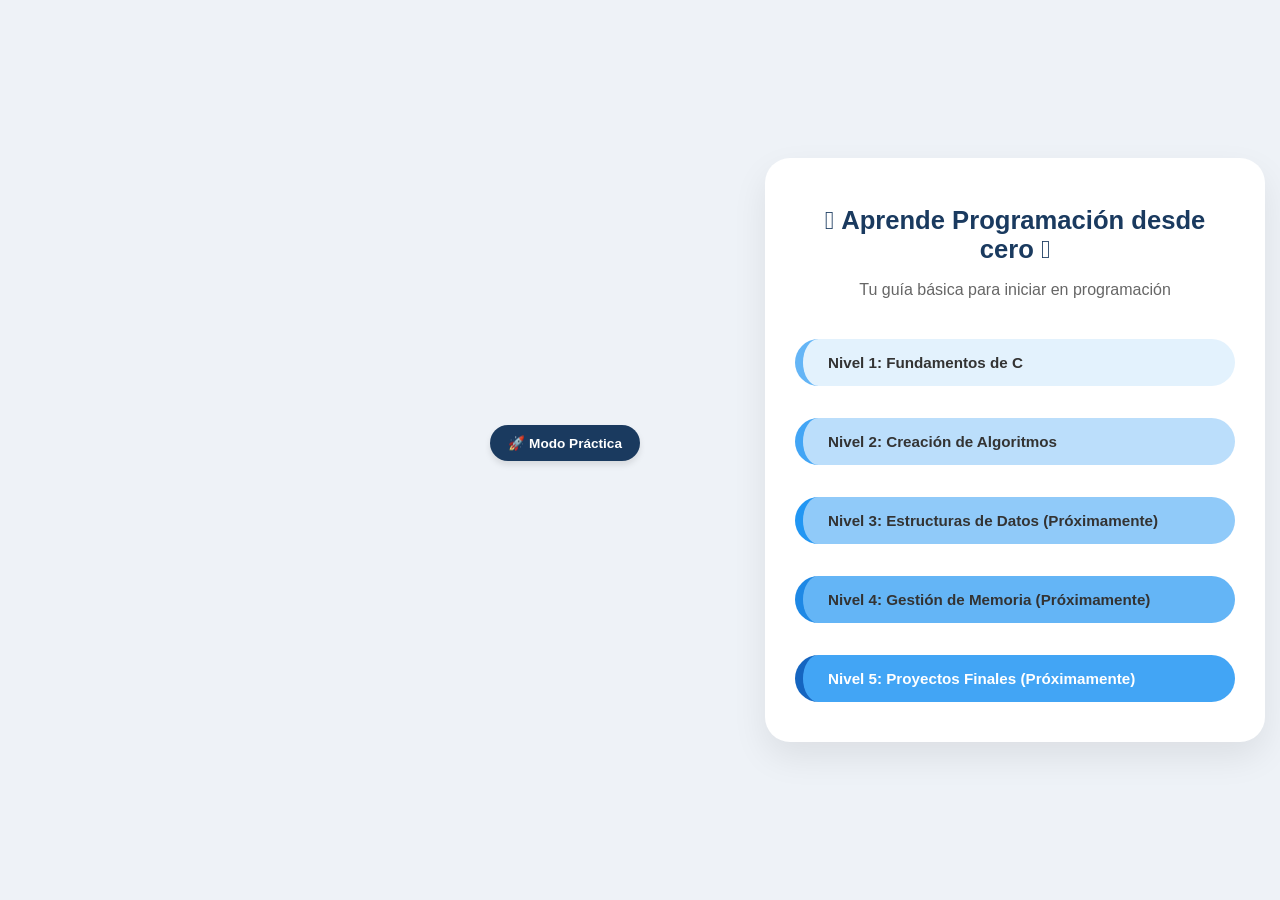
==== index.html @ 8a9ff2e0 "Add files via upload" ====
<!DOCTYPE html>
<html lang="es">
<head>
    <meta charset="UTF-8">
    <meta name="viewport" content="width=device-width, initial-scale=1.0">
    <title>Aprende C - Inicio</title>
    <link rel="stylesheet" href="style.css">
    <style>
        /* Contenedor para alinear el botón a la derecha sin que flote sobre el contenido */
        .nav-wrapper {
            display: flex;
            justify-content: flex-end;
            width: 100%;
            max-width: 500px; /* Ajustado al ancho de tu tarjeta */
            margin: 0 auto 15px auto;
        }

        .btn-practica {
            background-color: #1A3A5F;
            color: white;
            padding: 10px 18px;
            border-radius: 25px;
            text-decoration: none;
            font-size: 0.85em;
            font-weight: bold;
            box-shadow: 0 4px 6px rgba(0,0,0,0.1);
            transition: 0.3s;
            display: inline-flex;
            align-items: center;
            gap: 8px;
        }

        .btn-practica:hover {
            background-color: #254e7a;
            transform: translateY(-2px);
        }

        /* Ajustes para que la tarjeta y el botón se vean bien en móviles */
        @media (max-width: 600px) {
            .nav-wrapper {
                max-width: 90%;
                justify-content: center; /* En móviles se ve mejor centrado */
            }
            h1 { font-size: 1.4em !important; }
        }
    </style>
</head>

<body>

<div class="nav-wrapper">
    <a href="practica/practica.html" class="btn-practica">🚀 Modo Práctica</a>
</div>

<div class="card-container">

    <h1 style="color:#1A3A5F; font-size: 1.6em;">𓍢 Aprende Programación desde cero 𓍢</h1>

    <p style="color:var(--subtitle); margin-bottom:30px;">
        Tu guía básica para iniciar en programación
    </p>

    <div style="display:flex; flex-direction:column; gap: 12px;">
        <a href="nivel1.html" class="btn lvl-btn lvl-1">Nivel 1: Fundamentos de C</a>
        <a href="nivel2.html" class="btn lvl-btn lvl-2">Nivel 2: Creación de Algoritmos</a>
        <button class="btn lvl-btn lvl-3" disabled>Nivel 3: Estructuras de Datos (Próximamente)</button>
        <button class="btn lvl-btn lvl-4" disabled>Nivel 4: Gestión de Memoria (Próximamente)</button>
        <button class="btn lvl-btn lvl-5" disabled>Nivel 5: Proyectos Finales (Próximamente)</button>
    </div>

</div>

</body>
</html>
---- style.css ----
:root {
  /* Cambiado a un tono pastel pálido */
  --bg: #eef2f7; 
  --card: white;
  --text: #333;
  --subtitle: #666;
}

.dark-mode {
  --bg: #1e1e1e;
  --card: #2a2a2a;
  --text: #f5f5f5;
  --subtitle: #cfcfcf;
}

/* Configuración general */
body {
  background-color: var(--bg);
  font-family: 'Segoe UI', Tahoma, Geneva, Verdana, sans-serif;
  display: flex;
  justify-content: center;
  align-items: center;
  min-height: 100vh;
  margin: 0;
  padding: 15px; /* Añadido para que no pegue a los bordes en móvil */
  color: var(--text);
  box-sizing: border-box;
}

.card-container {
  background-color: var(--card);
  width: 100%; /* Cambiado a 100% para mejor ajuste */
  max-width: 500px;
  padding: 30px;
  border-radius: 25px;
  text-align: center;
  box-shadow: 0 15px 35px rgba(0,0,0,0.08);
  box-sizing: border-box; /* Asegura que el padding no sople el ancho */
}

/* Botones */
.btn {
  text-decoration: none;
  padding: 12px 25px;
  border-radius: 50px;
  font-weight: bold;
  border: none;
  cursor: pointer;
  transition: 0.3s;
  display: inline-block;
  font-size: 0.95em;
  box-sizing: border-box;
}

/* ... (Tus estilos de botones btn-prev, btn-next, etc, se mantienen igual) ... */

.btn-prev { background-color: #FFD8A8; color: #874100; }
.btn-next { background-color: #C2F0C2; color: #1E5631; }
.btn-quiz { background-color: #1A3A5F; color: white; }

/* Niveles */
.lvl-btn {
  margin: 10px 0;
  width: 100%;
  color: #333;
  text-align: left;
  padding: 15px 25px;
}

/* Niveles individuales */
.lvl-1 { background-color: #e3f2fd; border-left: 8px solid #64b5f6; }
.lvl-2 { background-color: #bbdefb; border-left: 8px solid #42a5f5; }
.lvl-3 { background-color: #90caf9; border-left: 8px solid #2196f3; }
.lvl-4 { background-color: #64b5f6; border-left: 8px solid #1e88e5; }
.lvl-5 { 
    background-color: #42a5f5; 
    border-left: 8px solid #1565c0; 
    color: white; 
}

/* Quiz y Código se mantienen igual */
.option-btn {
  width: 100%;
  padding: 12px;
  margin: 8px 0;
  border: 2px solid #eee;
  border-radius: 12px;
  background: white;
  cursor: pointer;
  font-size: 1em;
  color: #333;
  outline: none;
  -webkit-tap-highlight-color: transparent;
}

pre {
  background: #2d2d2d;
  color: #f8f8f2;
  padding: 15px;
  border-radius: 10px;
  text-align: left;
  overflow-x: auto;
  font-size: 0.9em;
}
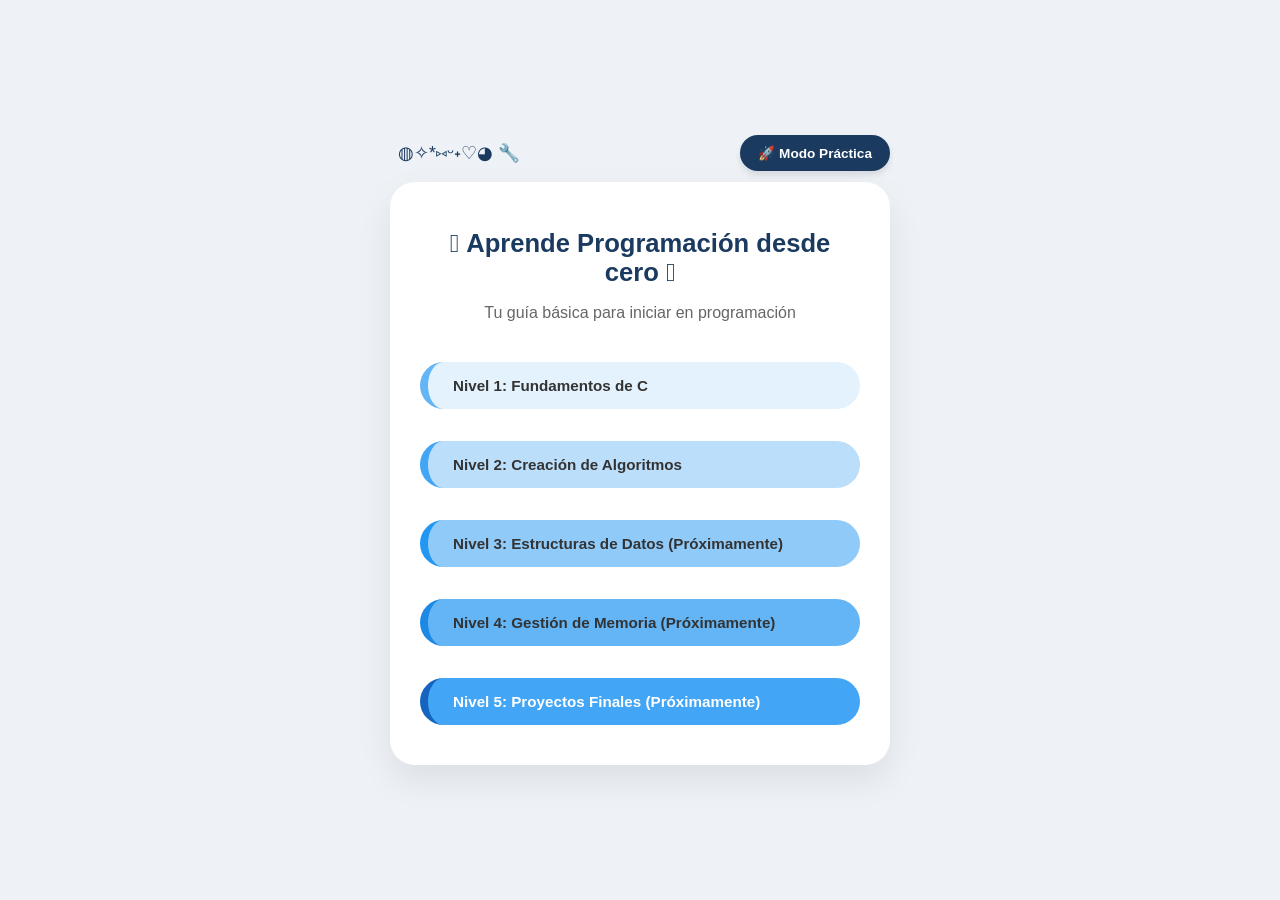
==== commit b668dbb0: "Add files via upload" ====
--- a/index.html
+++ b/index.html
@@ -6,13 +6,14 @@
     <title>Aprende C - Inicio</title>
     <link rel="stylesheet" href="style.css">
     <style>
-        /* Contenedor para alinear el botón a la derecha sin que flote sobre el contenido */
+        /* Contenedor principal para los botones superiores */
         .nav-wrapper {
             display: flex;
-            justify-content: flex-end;
+            justify-content: space-between; /* Uno a cada lado */
+            align-items: center;
             width: 100%;
-            max-width: 500px; /* Ajustado al ancho de tu tarjeta */
-            margin: 0 auto 15px auto;
+            max-width: 500px;
+            margin: 0 auto 10px auto;
         }
 
         .btn-practica {
@@ -30,16 +31,46 @@
             gap: 8px;
         }
 
-        .btn-practica:hover {
-            background-color: #254e7a;
-            transform: translateY(-2px);
+        /* Estilo del botón decorativo de configuración */
+        .config-trigger {
+            cursor: pointer;
+            font-size: 1.1rem;
+            color: #1A3A5F;
+            padding: 8px;
+            transition: 0.3s;
+            user-select: none;
         }
 
-        /* Ajustes para que la tarjeta y el botón se vean bien en móviles */
+        .config-trigger:hover { transform: scale(1.1); }
+
+        /* Barra de ajustes color lavanda solicitado */
+        .config-bar {
+            display: none;
+            background-color: #CCCCFF;
+            width: 90%;
+            max-width: 450px;
+            margin: 0 auto 20px auto;
+            padding: 15px;
+            border-radius: 15px;
+            box-shadow: 0 4px 10px rgba(0,0,0,0.1);
+            text-align: center;
+        }
+
+        .btn-toggle {
+            background: white;
+            border: 2px solid #1A3A5F;
+            color: #1A3A5F;
+            padding: 5px 15px;
+            border-radius: 20px;
+            font-weight: bold;
+            cursor: pointer;
+            margin: 0 5px;
+        }
+
         @media (max-width: 600px) {
             .nav-wrapper {
-                max-width: 90%;
-                justify-content: center; /* En móviles se ve mejor centrado */
+                max-width: 95%;
+                padding: 0 10px;
             }
             h1 { font-size: 1.4em !important; }
         }
@@ -48,27 +79,55 @@
 
 <body>
 
-<div class="nav-wrapper">
-    <a href="practica/practica.html" class="btn-practica">🚀 Modo Práctica</a>
-</div>
-
-<div class="card-container">
-
-    <h1 style="color:#1A3A5F; font-size: 1.6em;">𓍢 Aprende Programación desde cero 𓍢</h1>
-
-    <p style="color:var(--subtitle); margin-bottom:30px;">
-        Tu guía básica para iniciar en programación
-    </p>
-
-    <div style="display:flex; flex-direction:column; gap: 12px;">
-        <a href="nivel1.html" class="btn lvl-btn lvl-1">Nivel 1: Fundamentos de C</a>
-        <a href="nivel2.html" class="btn lvl-btn lvl-2">Nivel 2: Creación de Algoritmos</a>
-        <button class="btn lvl-btn lvl-3" disabled>Nivel 3: Estructuras de Datos (Próximamente)</button>
-        <button class="btn lvl-btn lvl-4" disabled>Nivel 4: Gestión de Memoria (Próximamente)</button>
-        <button class="btn lvl-btn lvl-5" disabled>Nivel 5: Proyectos Finales (Próximamente)</button>
+    <div class="nav-wrapper">
+        <div class="config-trigger" onclick="toggleConfig()">
+            ◍✧*⑅ᵕ˖♡◕ 🔧
+        </div>
+        <a href="practica/practica.html" class="btn-practica">🚀 Modo Práctica</a>
     </div>
 
-</div>
+    <div id="config-bar" class="config-bar">
+        <p style="margin-bottom: 10px; font-weight: bold; color: #1A3A5F; font-size: 0.9em;">Alineación del Texto:</p>
+        <div style="display: flex; gap: 10px; justify-content: center;">
+            <button class="btn-toggle" onclick="setAlign('justify')">≡ Justificado</button>
+            <button class="btn-toggle" onclick="setAlign('center')">-= Centrado</button>
+        </div>
+    </div>
+
+    <div class="card-container">
+        <h1 style="color:#1A3A5F; font-size: 1.6em;">𓍢 Aprende Programación desde cero 𓍢</h1>
+        <p style="color:var(--subtitle); margin-bottom:30px;">
+            Tu guía básica para iniciar en programación
+        </p>
+
+        <div style="display:flex; flex-direction:column; gap: 12px;">
+            <a href="nivel1.html" class="btn lvl-btn lvl-1">Nivel 1: Fundamentos de C</a>
+            <a href="nivel2.html" class="btn lvl-btn lvl-2">Nivel 2: Creación de Algoritmos</a>
+            <button class="btn lvl-btn lvl-3" disabled>Nivel 3: Estructuras de Datos (Próximamente)</button>
+            <button class="btn lvl-btn lvl-4" disabled>Nivel 4: Gestión de Memoria (Próximamente)</button>
+            <button class="btn lvl-btn lvl-5" disabled>Nivel 5: Proyectos Finales (Próximamente)</button>
+        </div>
+    </div>
+
+    <script>
+        // Función para mostrar/ocultar la barra lavanda
+        function toggleConfig() {
+            const bar = document.getElementById('config-bar');
+            bar.style.display = (bar.style.display === 'block') ? 'none' : 'block';
+        }
+
+        // Función para guardar la preferencia y cerrar el menú
+        function setAlign(type) {
+            localStorage.setItem('userTextAlign', type);
+            console.log("Alineación guardada: " + type); 
+            
+            // Cerramos la barra automáticamente tras elegir
+            toggleConfig(); 
+            
+            // Opcional: un pequeño aviso visual para confirmar al usuario
+            alert("Preferencia guardada: " + (type === 'justify' ? 'Justificado' : 'Centrado'));
+        }
+    </script>
 
 </body>
 </html>
--- a/style.css
+++ b/style.css
@@ -1,9 +1,10 @@
 :root {
   /* Cambiado a un tono pastel pálido */
-  --bg: #eef2f7; 
+  --bg: #eef2f7;
   --card: white;
   --text: #333;
   --subtitle: #666;
+  --dark-blue: #1A3A5F; /* Variable para el azul oscuro que usas */
 }
 
 .dark-mode {
@@ -18,27 +19,28 @@
   background-color: var(--bg);
   font-family: 'Segoe UI', Tahoma, Geneva, Verdana, sans-serif;
   display: flex;
+  flex-direction: column; /* Cambiado a column para que el menú aparezca arriba */
   justify-content: center;
   align-items: center;
   min-height: 100vh;
   margin: 0;
-  padding: 15px; /* Añadido para que no pegue a los bordes en móvil */
+  padding: 15px;
   color: var(--text);
   box-sizing: border-box;
 }
 
 .card-container {
   background-color: var(--card);
-  width: 100%; /* Cambiado a 100% para mejor ajuste */
+  width: 100%;
   max-width: 500px;
   padding: 30px;
   border-radius: 25px;
   text-align: center;
   box-shadow: 0 15px 35px rgba(0,0,0,0.08);
-  box-sizing: border-box; /* Asegura que el padding no sople el ancho */
+  box-sizing: border-box;
 }
 
-/* Botones */
+/* Botones base */
 .btn {
   text-decoration: none;
   padding: 12px 25px;
@@ -52,11 +54,9 @@
   box-sizing: border-box;
 }
 
-/* ... (Tus estilos de botones btn-prev, btn-next, etc, se mantienen igual) ... */
-
 .btn-prev { background-color: #FFD8A8; color: #874100; }
 .btn-next { background-color: #C2F0C2; color: #1E5631; }
-.btn-quiz { background-color: #1A3A5F; color: white; }
+.btn-quiz { background-color: var(--dark-blue); color: white; }
 
 /* Niveles */
 .lvl-btn {
@@ -67,18 +67,17 @@
   padding: 15px 25px;
 }
 
-/* Niveles individuales */
 .lvl-1 { background-color: #e3f2fd; border-left: 8px solid #64b5f6; }
 .lvl-2 { background-color: #bbdefb; border-left: 8px solid #42a5f5; }
 .lvl-3 { background-color: #90caf9; border-left: 8px solid #2196f3; }
 .lvl-4 { background-color: #64b5f6; border-left: 8px solid #1e88e5; }
-.lvl-5 { 
-    background-color: #42a5f5; 
-    border-left: 8px solid #1565c0; 
-    color: white; 
+.lvl-5 {
+    background-color: #42a5f5;
+    border-left: 8px solid #1565c0;
+    color: white;
 }
 
-/* Quiz y Código se mantienen igual */
+/* Quiz y Código */
 .option-btn {
   width: 100%;
   padding: 12px;
@@ -101,4 +100,60 @@
   text-align: left;
   overflow-x: auto;
   font-size: 0.9em;
+  box-sizing: border-box; /* Importante para que no desborde */
 }
+
+/* =========================================
+   NUEVOS ESTILOS: CONFIGURACIÓN AESTHETIC
+   ========================================= */
+
+/* Estilo del botón decorativo aesthetic */
+.config-trigger {
+    cursor: pointer;
+    font-size: 1.2rem;
+    color: var(--dark-blue);
+    padding: 10px;
+    text-align: center;
+    transition: 0.3s;
+    user-select: none;
+}
+
+.config-trigger:hover {
+    transform: scale(1.15);
+}
+
+/* Barra color lavanda solicitado (#CCCCFF) */
+.config-bar {
+    display: none; /* Se activa vía JS en index.html */
+    background-color: #CCCCFF;
+    width: 90%;
+    max-width: 400px;
+    margin: 0 auto 15px auto;
+    padding: 15px;
+    border-radius: 20px;
+    box-shadow: 0 4px 15px rgba(0,0,0,0.1);
+    text-align: center;
+}
+
+/* Botones dentro de la barra de ajustes */
+.btn-toggle {
+    background: white;
+    border: 2px solid var(--dark-blue);
+    color: var(--dark-blue);
+    padding: 6px 15px;
+    border-radius: 20px;
+    font-weight: bold;
+    cursor: pointer;
+    margin: 5px;
+    transition: 0.2s;
+}
+
+.btn-toggle:hover {
+    background: #f0f0ff;
+}
+
+.btn-toggle:active {
+    background: var(--dark-blue);
+    color: white;
+}
+
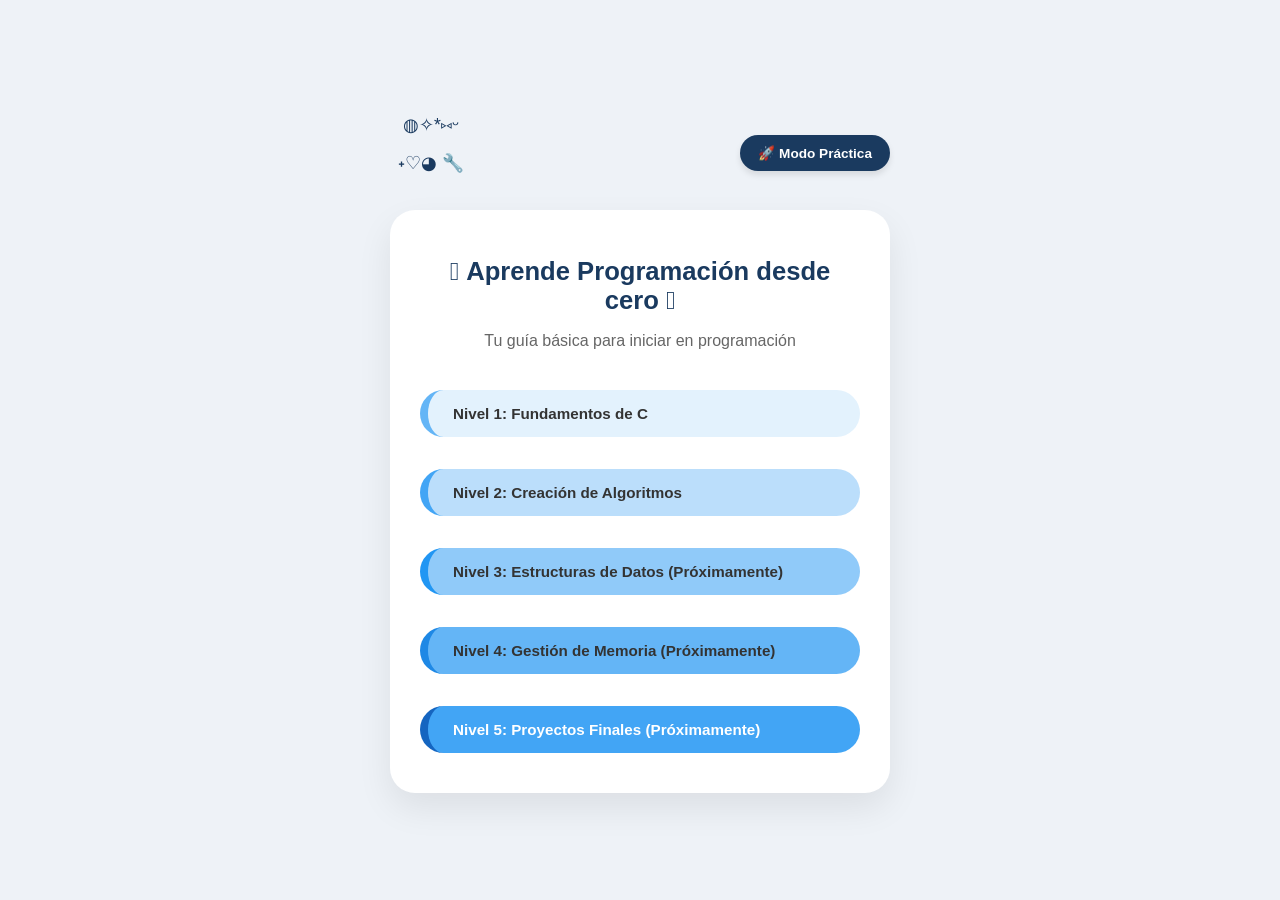
==== commit e48d7c18: "Add files via upload" ====
--- a/index.html
+++ b/index.html
@@ -81,7 +81,7 @@
 
     <div class="nav-wrapper">
         <div class="config-trigger" onclick="toggleConfig()">
-            ◍✧*⑅ᵕ˖♡◕ 🔧
+            ◍✧*⑅ᵕ<p>˖♡◕ 🔧
         </div>
         <a href="practica/practica.html" class="btn-practica">🚀 Modo Práctica</a>
     </div>
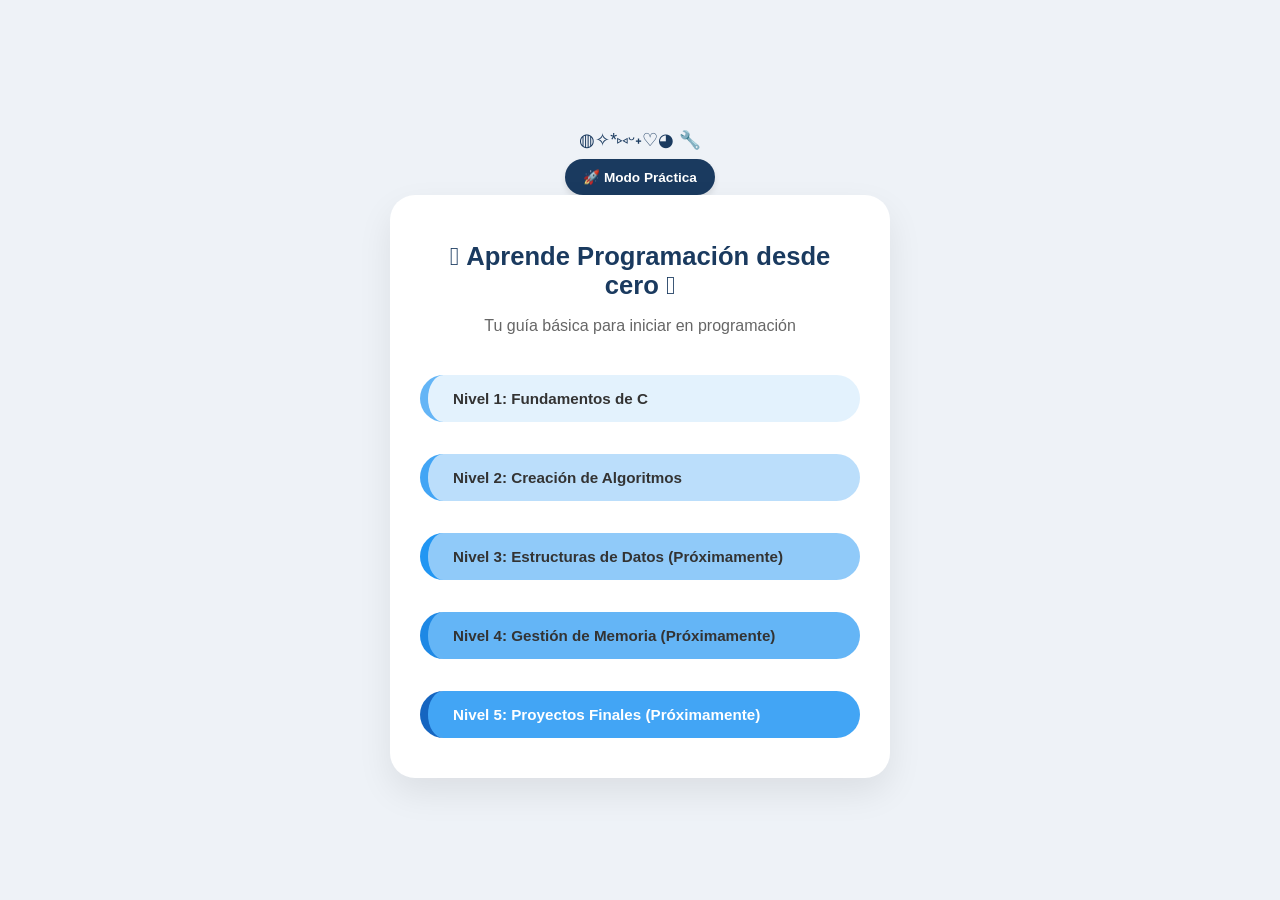
==== commit 3eeb859f: "Add files via upload" ====
--- a/index.html
+++ b/index.html
@@ -72,17 +72,31 @@
                 max-width: 95%;
                 padding: 0 10px;
             }
-            h1 { font-size: 1.4em !important; }
+            h1 { font-size: 1.6em; /* Mantenemos el tamaño que tenías */
+    
+    /* EFECTO DEGRADADO EN EL TEXTO */
+    background: linear-gradient(135deg, #1A3A5F, #4facfe, #00f2fe);
+    -webkit-background-clip: text; /* Clip del fondo al texto (para Chrome/Safari) */
+    -webkit-text-fill-color: transparent; /* Hace el texto transparente para ver el fondo */
+    color: #1A3A5F; /* Color de respaldo para navegadores viejos */
+
+    /* SOMBRA SUAVE PARA PROFUNDIDAD */
+    text-shadow: 2px 2px 4px rgba(0,0,0,0.1); 
+    
+    margin-top: 20px;
+    margin-bottom: 5px;
+    font-weight: 800; /* Un poco más grueso */
+}
+
         }
     </style>
 </head>
 
 <body>
 
-    <div class="nav-wrapper">
-        <div class="config-trigger" onclick="toggleConfig()">
-            ◍✧*⑅ᵕ<p>˖♡◕ 🔧
-        </div>
+    <div class="config-trigger" onclick="toggleConfig()">
+    ◍✧*⑅ᵕ˖♡◕ 🔧
+</div>
         <a href="practica/practica.html" class="btn-practica">🚀 Modo Práctica</a>
     </div>
 
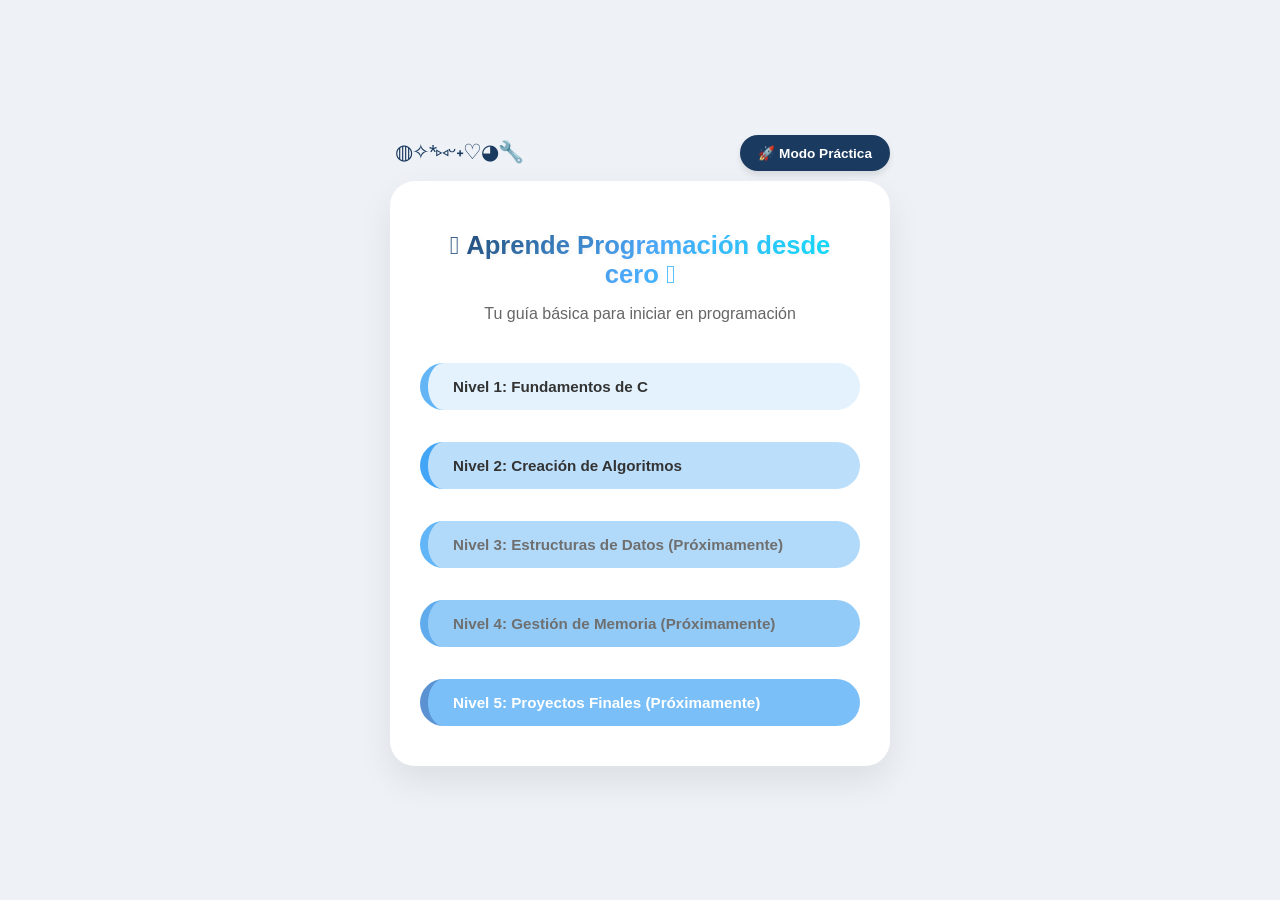
==== commit 12fa4ea0: "Add files via upload" ====
--- a/index.html
+++ b/index.html
@@ -9,7 +9,7 @@
         /* Contenedor principal para los botones superiores */
         .nav-wrapper {
             display: flex;
-            justify-content: space-between; /* Uno a cada lado */
+            justify-content: space-between;
             align-items: center;
             width: 100%;
             max-width: 500px;
@@ -31,19 +31,22 @@
             gap: 8px;
         }
 
-        /* Estilo del botón decorativo de configuración */
+        /* AJUSTE DEL ICONO PARA QUE NO SE VEA LINEAL */
         .config-trigger {
             cursor: pointer;
-            font-size: 1.1rem;
+            font-size: 1.3rem;
             color: #1A3A5F;
-            padding: 8px;
+            padding: 5px;
             transition: 0.3s;
             user-select: none;
+            display: inline-block; /* Fundamental para que los símbolos no salten */
+            line-height: 1; /* Elimina interlineado extra */
+            letter-spacing: -1px; /* Junta un poco más los símbolos */
         }
 
-        .config-trigger:hover { transform: scale(1.1); }
+        .config-trigger:hover { transform: scale(1.15); }
 
-        /* Barra de ajustes color lavanda solicitado */
+        /* Barra de ajustes color lavanda */
         .config-bar {
             display: none;
             background-color: #CCCCFF;
@@ -53,6 +56,20 @@
             padding: 15px;
             border-radius: 15px;
             box-shadow: 0 4px 10px rgba(0,0,0,0.1);
+            text-align: center;
+        }
+
+        /* ESTILO DEL TÍTULO AESTHETIC CON DEGRADADO */
+        h1 {
+            font-size: 1.6em;
+            background: linear-gradient(135deg, #1A3A5F, #4facfe, #00f2fe);
+            -webkit-background-clip: text;
+            -webkit-text-fill-color: transparent;
+            color: #1A3A5F;
+            text-shadow: 2px 2px 4px rgba(0,0,0,0.05);
+            margin-top: 20px;
+            margin-bottom: 5px;
+            font-weight: 800;
             text-align: center;
         }
 
@@ -72,31 +89,14 @@
                 max-width: 95%;
                 padding: 0 10px;
             }
-            h1 { font-size: 1.6em; /* Mantenemos el tamaño que tenías */
-    
-    /* EFECTO DEGRADADO EN EL TEXTO */
-    background: linear-gradient(135deg, #1A3A5F, #4facfe, #00f2fe);
-    -webkit-background-clip: text; /* Clip del fondo al texto (para Chrome/Safari) */
-    -webkit-text-fill-color: transparent; /* Hace el texto transparente para ver el fondo */
-    color: #1A3A5F; /* Color de respaldo para navegadores viejos */
-
-    /* SOMBRA SUAVE PARA PROFUNDIDAD */
-    text-shadow: 2px 2px 4px rgba(0,0,0,0.1); 
-    
-    margin-top: 20px;
-    margin-bottom: 5px;
-    font-weight: 800; /* Un poco más grueso */
-}
-
         }
     </style>
 </head>
 
 <body>
 
-    <div class="config-trigger" onclick="toggleConfig()">
-    ◍✧*⑅ᵕ˖♡◕ 🔧
-</div>
+    <div class="nav-wrapper">
+        <div class="config-trigger" onclick="toggleConfig()">◍✧*⑅ᵕ˖♡◕🔧</div>
         <a href="practica/practica.html" class="btn-practica">🚀 Modo Práctica</a>
     </div>
 
@@ -109,39 +109,34 @@
     </div>
 
     <div class="card-container">
-        <h1 style="color:#1A3A5F; font-size: 1.6em;">𓍢 Aprende Programación desde cero 𓍢</h1>
-        <p style="color:var(--subtitle); margin-bottom:30px;">
+        <h1>𓍢 Aprende Programación desde cero 𓍢</h1>
+        <p style="color:var(--subtitle, #666); margin-bottom:30px; text-align: center;">
             Tu guía básica para iniciar en programación
         </p>
 
         <div style="display:flex; flex-direction:column; gap: 12px;">
             <a href="nivel1.html" class="btn lvl-btn lvl-1">Nivel 1: Fundamentos de C</a>
             <a href="nivel2.html" class="btn lvl-btn lvl-2">Nivel 2: Creación de Algoritmos</a>
-            <button class="btn lvl-btn lvl-3" disabled>Nivel 3: Estructuras de Datos (Próximamente)</button>
-            <button class="btn lvl-btn lvl-4" disabled>Nivel 4: Gestión de Memoria (Próximamente)</button>
-            <button class="btn lvl-btn lvl-5" disabled>Nivel 5: Proyectos Finales (Próximamente)</button>
+            <button class="btn lvl-btn lvl-3" disabled style="opacity: 0.7;">Nivel 3: Estructuras de Datos (Próximamente)</button>
+            <button class="btn lvl-btn lvl-4" disabled style="opacity: 0.7;">Nivel 4: Gestión de Memoria (Próximamente)</button>
+            <button class="btn lvl-btn lvl-5" disabled style="opacity: 0.7;">Nivel 5: Proyectos Finales (Próximamente)</button>
         </div>
     </div>
 
     <script>
-        // Función para mostrar/ocultar la barra lavanda
         function toggleConfig() {
             const bar = document.getElementById('config-bar');
             bar.style.display = (bar.style.display === 'block') ? 'none' : 'block';
         }
 
-        // Función para guardar la preferencia y cerrar el menú
         function setAlign(type) {
             localStorage.setItem('userTextAlign', type);
-            console.log("Alineación guardada: " + type); 
-            
-            // Cerramos la barra automáticamente tras elegir
-            toggleConfig(); 
-            
-            // Opcional: un pequeño aviso visual para confirmar al usuario
-            alert("Preferencia guardada: " + (type === 'justify' ? 'Justificado' : 'Centrado'));
+            toggleConfig();
+            // Aviso discreto en consola para no interrumpir con alertas
+            console.log("Preferencia guardada: " + type);
         }
     </script>
 
 </body>
-</html>+</html>
+
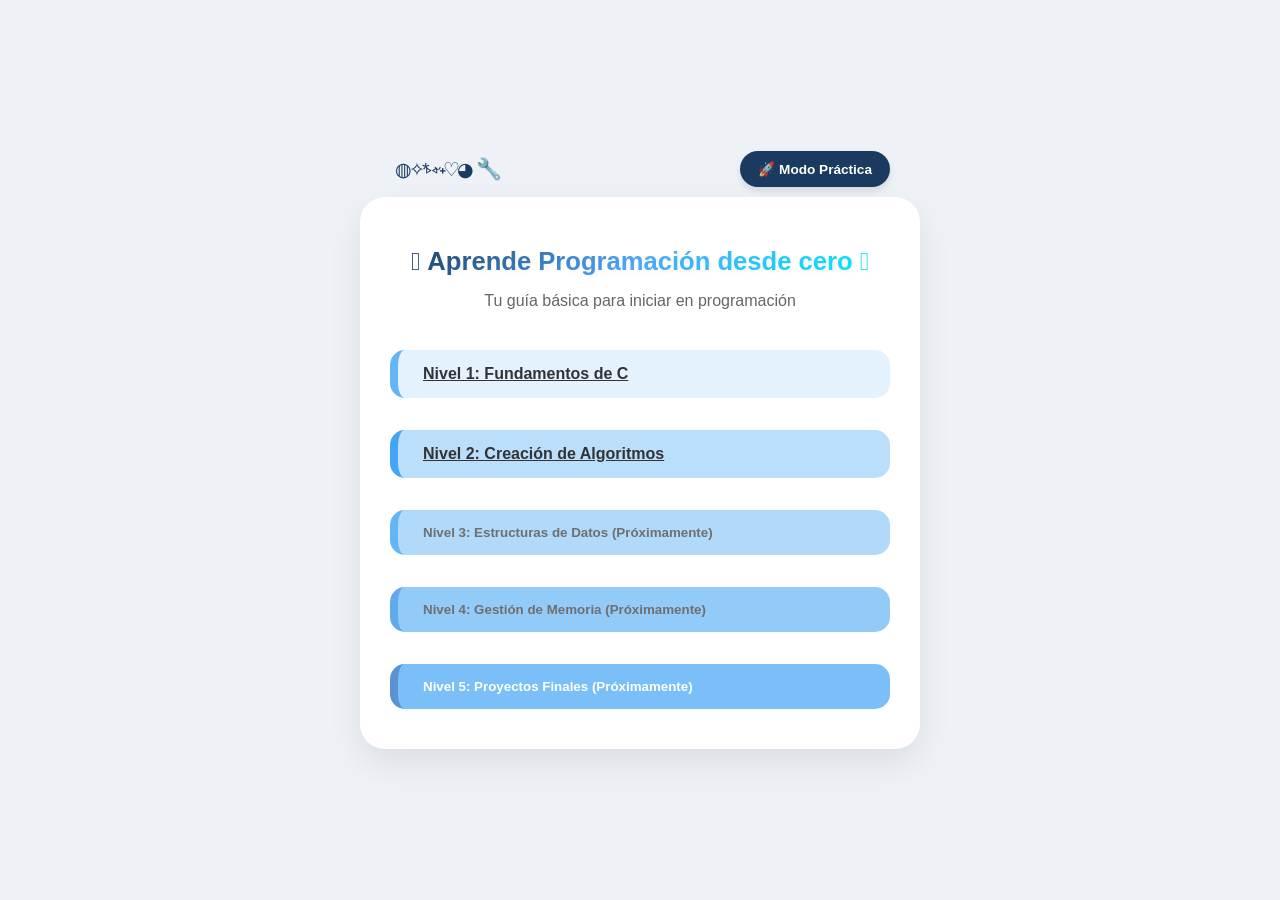
==== commit 5598433e: "Add files via upload" ====
--- a/index.html
+++ b/index.html
@@ -96,10 +96,11 @@
 <body>
 
     <div class="nav-wrapper">
-        <div class="config-trigger" onclick="toggleConfig()">◍✧*⑅ᵕ˖♡◕🔧</div>
-        <a href="practica/practica.html" class="btn-practica">🚀 Modo Práctica</a>
+    <div class="config-trigger" onclick="toggleConfig()">
+        <span class="aesthetic-symbols">◍✧*⑅ᵕ˖♡◕</span> 🔧
     </div>
-
+    <a href="practica/practica.html" class="btn-practica">🚀 Modo Práctica</a>
+</div>
     <div id="config-bar" class="config-bar">
         <p style="margin-bottom: 10px; font-weight: bold; color: #1A3A5F; font-size: 0.9em;">Alineación del Texto:</p>
         <div style="display: flex; gap: 10px; justify-content: center;">
--- a/style.css
+++ b/style.css
@@ -1,10 +1,12 @@
 :root {
-  /* Cambiado a un tono pastel pálido */
   --bg: #eef2f7;
   --card: white;
   --text: #333;
   --subtitle: #666;
-  --dark-blue: #1A3A5F; /* Variable para el azul oscuro que usas */
+  --dark-blue: #1A3A5F;
+  --lavanda: #CCCCFF;
+  --celeste-brillante: #4facfe;
+  --sombra: rgba(0, 0, 0, 0.08);
 }
 
 .dark-mode {
@@ -14,12 +16,23 @@
   --subtitle: #cfcfcf;
 }
 
-/* Configuración general */
+/* Animaciones de Fluidez */
+@keyframes fadeInUp {
+  from { opacity: 0; transform: translateY(20px); }
+  to { opacity: 1; transform: translateY(0); }
+}
+
+@keyframes pulse {
+    0% { box-shadow: 0 4px 6px rgba(26, 58, 95, 0.1); transform: scale(1); }
+    50% { box-shadow: 0 0 15px rgba(79, 172, 254, 0.5); transform: scale(1.03); }
+    100% { box-shadow: 0 4px 6px rgba(26, 58, 95, 0.1); transform: scale(1); }
+}
+
 body {
   background-color: var(--bg);
   font-family: 'Segoe UI', Tahoma, Geneva, Verdana, sans-serif;
   display: flex;
-  flex-direction: column; /* Cambiado a column para que el menú aparezca arriba */
+  flex-direction: column;
   justify-content: center;
   align-items: center;
   min-height: 100vh;
@@ -27,8 +40,12 @@
   padding: 15px;
   color: var(--text);
   box-sizing: border-box;
+  transition: background-color 0.4s ease;
 }
 
+/* =========================================
+   CONTENEDORES Y NAVEGACIÓN
+   ========================================= */
 .card-container {
   background-color: var(--card);
   width: 100%;
@@ -36,96 +53,22 @@
   padding: 30px;
   border-radius: 25px;
   text-align: center;
-  box-shadow: 0 15px 35px rgba(0,0,0,0.08);
-  box-sizing: border-box;
+  box-shadow: 0 15px 35px var(--sombra);
+  animation: fadeInUp 0.8s ease-out;
 }
 
-/* Botones base */
-.btn {
-  text-decoration: none;
-  padding: 12px 25px;
-  border-radius: 50px;
-  font-weight: bold;
-  border: none;
-  cursor: pointer;
-  transition: 0.3s;
-  display: inline-block;
-  font-size: 0.95em;
-  box-sizing: border-box;
+.nav-wrapper {
+    display: flex;
+    justify-content: space-between;
+    align-items: center;
+    width: 100%;
+    max-width: 500px;
+    margin-bottom: 15px;
 }
 
-.btn-prev { background-color: #FFD8A8; color: #874100; }
-.btn-next { background-color: #C2F0C2; color: #1E5631; }
-.btn-quiz { background-color: var(--dark-blue); color: white; }
-
-/* Niveles */
-.lvl-btn {
-  margin: 10px 0;
-  width: 100%;
-  color: #333;
-  text-align: left;
-  padding: 15px 25px;
-}
-
-.lvl-1 { background-color: #e3f2fd; border-left: 8px solid #64b5f6; }
-.lvl-2 { background-color: #bbdefb; border-left: 8px solid #42a5f5; }
-.lvl-3 { background-color: #90caf9; border-left: 8px solid #2196f3; }
-.lvl-4 { background-color: #64b5f6; border-left: 8px solid #1e88e5; }
-.lvl-5 {
-    background-color: #42a5f5;
-    border-left: 8px solid #1565c0;
-    color: white;
-}
-
-/* Quiz y Código */
-.option-btn {
-  width: 100%;
-  padding: 12px;
-  margin: 8px 0;
-  border: 2px solid #eee;
-  border-radius: 12px;
-  background: white;
-  cursor: pointer;
-  font-size: 1em;
-  color: #333;
-  outline: none;
-  -webkit-tap-highlight-color: transparent;
-}
-
-pre {
-  background: #2d2d2d;
-  color: #f8f8f2;
-  padding: 15px;
-  border-radius: 10px;
-  text-align: left;
-  overflow-x: auto;
-  font-size: 0.9em;
-  box-sizing: border-box; /* Importante para que no desborde */
-}
-
-/* =========================================
-   NUEVOS ESTILOS: CONFIGURACIÓN AESTHETIC
-   ========================================= */
-
-/* Estilo del botón decorativo aesthetic */
-.config-trigger {
-    cursor: pointer;
-    font-size: 1.2rem;
-    color: var(--dark-blue);
-    padding: 10px;
-    text-align: center;
-    transition: 0.3s;
-    user-select: none;
-}
-
-.config-trigger:hover {
-    transform: scale(1.15);
-}
-
-/* Barra color lavanda solicitado (#CCCCFF) */
 .config-bar {
-    display: none; /* Se activa vía JS en index.html */
-    background-color: #CCCCFF;
+    display: none;
+    background-color: var(--lavanda);
     width: 90%;
     max-width: 400px;
     margin: 0 auto 15px auto;
@@ -133,9 +76,81 @@
     border-radius: 20px;
     box-shadow: 0 4px 15px rgba(0,0,0,0.1);
     text-align: center;
+    animation: fadeInUp 0.4s ease-out;
 }
 
-/* Botones dentro de la barra de ajustes */
+/* =========================================
+   LOGO Y MODO PRÁCTICA (MOVIMIENTO)
+   ========================================= */
+.config-trigger {
+    cursor: pointer;
+    color: var(--dark-blue);
+    padding: 10px;
+    display: flex;
+    align-items: center;
+    gap: 5px;
+    transition: transform 0.3s cubic-bezier(0.175, 0.885, 0.32, 1.275);
+    user-select: none;
+}
+
+.aesthetic-symbols {
+    font-size: 1.2rem;
+    letter-spacing: -3px; /* Junta los símbolos para el rediseño */
+    white-space: nowrap;
+}
+
+.config-trigger:hover {
+    transform: scale(1.15);
+    filter: drop-shadow(0 0 5px var(--celeste-brillante));
+}
+
+.btn-practica {
+    background-color: var(--dark-blue);
+    color: white;
+    text-decoration: none;
+    padding: 10px 20px;
+    border-radius: 50px;
+    font-weight: bold;
+    font-size: 0.9em;
+    animation: pulse 2.5s infinite ease-in-out; /* Movimiento constante */
+    transition: all 0.3s ease;
+}
+
+.btn-practica:hover {
+    animation-play-state: paused; /* Se detiene al tocarlo */
+    transform: translateY(-2px);
+    background: #2a5298;
+}
+
+/* =========================================
+   NIVELES Y BOTONES
+   ========================================= */
+.lvl-btn {
+  margin: 10px 0;
+  width: 100%;
+  color: #333;
+  text-align: left;
+  padding: 15px 25px;
+  border-radius: 15px;
+  border: none;
+  cursor: pointer;
+  font-weight: bold;
+  transition: all 0.3s ease;
+  box-sizing: border-box;
+}
+
+.lvl-btn:hover:not([disabled]) {
+    transform: translateY(-3px);
+    box-shadow: 0 5px 15px rgba(0,0,0,0.1);
+}
+
+.lvl-1 { background-color: #e3f2fd; border-left: 8px solid #64b5f6; }
+.lvl-2 { background-color: #bbdefb; border-left: 8px solid #42a5f5; }
+.lvl-3 { background-color: #90caf9; border-left: 8px solid #2196f3; opacity: 0.7; }
+.lvl-4 { background-color: #64b5f6; border-left: 8px solid #1e88e5; opacity: 0.7; }
+.lvl-5 { background-color: #42a5f5; border-left: 8px solid #1565c0; color: white; opacity: 0.7; }
+
+/* Botones de Ajustes */
 .btn-toggle {
     background: white;
     border: 2px solid var(--dark-blue);
@@ -148,12 +163,18 @@
     transition: 0.2s;
 }
 
-.btn-toggle:hover {
-    background: #f0f0ff;
-}
-
 .btn-toggle:active {
     background: var(--dark-blue);
     color: white;
 }
 
+pre {
+  background: #2d2d2d;
+  color: #f8f8f2;
+  padding: 15px;
+  border-radius: 10px;
+  text-align: left;
+  overflow-x: auto;
+  font-size: 0.85em;
+  box-shadow: inset 0 0 10px rgba(0,0,0,0.5);
+}
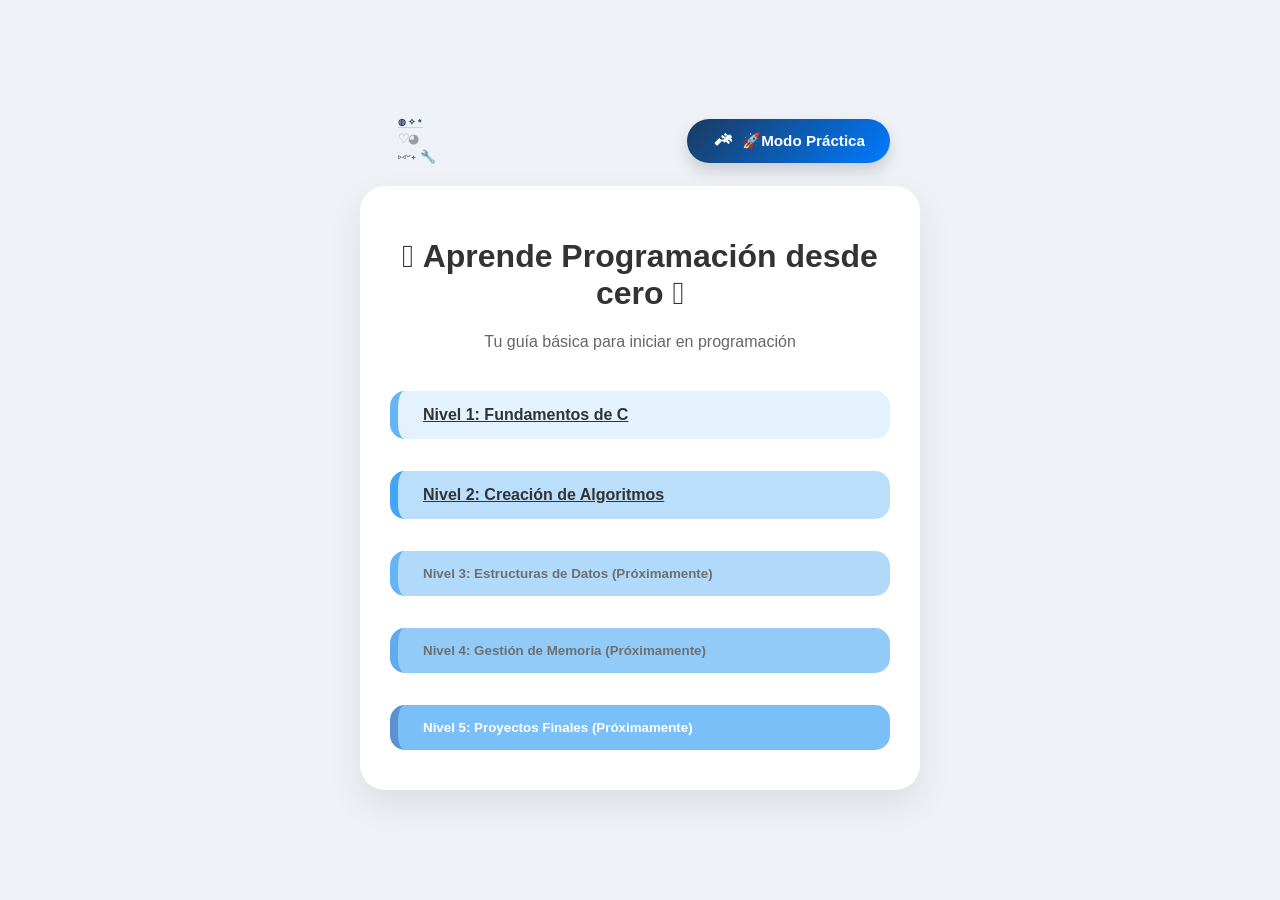
==== commit 846a9465: "Add files via upload" ====
--- a/index.html
+++ b/index.html
@@ -5,102 +5,24 @@
     <meta name="viewport" content="width=device-width, initial-scale=1.0">
     <title>Aprende C - Inicio</title>
     <link rel="stylesheet" href="style.css">
-    <style>
-        /* Contenedor principal para los botones superiores */
-        .nav-wrapper {
-            display: flex;
-            justify-content: space-between;
-            align-items: center;
-            width: 100%;
-            max-width: 500px;
-            margin: 0 auto 10px auto;
-        }
-
-        .btn-practica {
-            background-color: #1A3A5F;
-            color: white;
-            padding: 10px 18px;
-            border-radius: 25px;
-            text-decoration: none;
-            font-size: 0.85em;
-            font-weight: bold;
-            box-shadow: 0 4px 6px rgba(0,0,0,0.1);
-            transition: 0.3s;
-            display: inline-flex;
-            align-items: center;
-            gap: 8px;
-        }
-
-        /* AJUSTE DEL ICONO PARA QUE NO SE VEA LINEAL */
-        .config-trigger {
-            cursor: pointer;
-            font-size: 1.3rem;
-            color: #1A3A5F;
-            padding: 5px;
-            transition: 0.3s;
-            user-select: none;
-            display: inline-block; /* Fundamental para que los símbolos no salten */
-            line-height: 1; /* Elimina interlineado extra */
-            letter-spacing: -1px; /* Junta un poco más los símbolos */
-        }
-
-        .config-trigger:hover { transform: scale(1.15); }
-
-        /* Barra de ajustes color lavanda */
-        .config-bar {
-            display: none;
-            background-color: #CCCCFF;
-            width: 90%;
-            max-width: 450px;
-            margin: 0 auto 20px auto;
-            padding: 15px;
-            border-radius: 15px;
-            box-shadow: 0 4px 10px rgba(0,0,0,0.1);
-            text-align: center;
-        }
-
-        /* ESTILO DEL TÍTULO AESTHETIC CON DEGRADADO */
-        h1 {
-            font-size: 1.6em;
-            background: linear-gradient(135deg, #1A3A5F, #4facfe, #00f2fe);
-            -webkit-background-clip: text;
-            -webkit-text-fill-color: transparent;
-            color: #1A3A5F;
-            text-shadow: 2px 2px 4px rgba(0,0,0,0.05);
-            margin-top: 20px;
-            margin-bottom: 5px;
-            font-weight: 800;
-            text-align: center;
-        }
-
-        .btn-toggle {
-            background: white;
-            border: 2px solid #1A3A5F;
-            color: #1A3A5F;
-            padding: 5px 15px;
-            border-radius: 20px;
-            font-weight: bold;
-            cursor: pointer;
-            margin: 0 5px;
-        }
-
-        @media (max-width: 600px) {
-            .nav-wrapper {
-                max-width: 95%;
-                padding: 0 10px;
-            }
-        }
-    </style>
 </head>
 
 <body>
 
     <div class="nav-wrapper">
-    <div class="config-trigger" onclick="toggleConfig()">
-        <span class="aesthetic-symbols">◍✧*⑅ᵕ˖♡◕</span> 🔧
+        <div class="config-trigger" onclick="toggleConfig()">
+            <span class="aesthetic-text">◍✧*</span>
+            <span class="symbol-block">♡◕</span>⑅ᵕ˖ 🔧
+        </div>
+       
+        <a href="practica/practica.html" class="btn-practica call-to-action">
+            <svg class="icon-rocket" viewBox="0 0 512 512" width="20" height="20">
+                <path d="M504.971 133.029l-38.314-38.314c-9.373-9.373-24.569-9.373-33.941 0l-22.627 22.627-67.882-67.882-22.627 22.627c-9.373 9.373-9.373 24.569 0 33.941l38.314 38.314-22.627 22.627-67.882-67.882-22.627 22.627c-9.373 9.373-9.373 24.569 0 33.941l38.314 38.314-22.627 22.627c-9.373 9.373-24.569 9.373-33.941 0l-38.314-38.314-113.137 113.137c-9.373 9.373-9.373 24.569 0 33.941l38.314 38.314c9.373 9.373 24.569 9.373 33.941 0l113.137-113.137 38.314 38.314c9.373 9.373 24.569 9.373 33.941 0l22.627-22.627 67.882 67.882 22.627-22.627c9.373-9.373 9.373-24.569 0-33.941l-38.314-38.314 22.627-22.627 67.882 67.882 22.627-22.627c9.373-9.373 9.373-24.569 0-33.941l-38.314-38.314 22.627-22.627zM280.613 231.387l-22.627-22.627 33.941-33.941 22.627 22.627-33.941 33.941zM348.495 163.505l-22.627-22.627 33.941-33.941 22.627 22.627-33.941 33.941z"/>
+            </svg>
+            <span>🚀Modo Práctica</span>
+        </a>
     </div>
-    <a href="practica/practica.html" class="btn-practica">🚀 Modo Práctica</a>
-</div>
+
     <div id="config-bar" class="config-bar">
         <p style="margin-bottom: 10px; font-weight: bold; color: #1A3A5F; font-size: 0.9em;">Alineación del Texto:</p>
         <div style="display: flex; gap: 10px; justify-content: center;">
@@ -111,16 +33,16 @@
 
     <div class="card-container">
         <h1>𓍢 Aprende Programación desde cero 𓍢</h1>
-        <p style="color:var(--subtitle, #666); margin-bottom:30px; text-align: center;">
+        <p style="color: #666; margin-bottom:30px; text-align: center;">
             Tu guía básica para iniciar en programación
         </p>
 
         <div style="display:flex; flex-direction:column; gap: 12px;">
             <a href="nivel1.html" class="btn lvl-btn lvl-1">Nivel 1: Fundamentos de C</a>
             <a href="nivel2.html" class="btn lvl-btn lvl-2">Nivel 2: Creación de Algoritmos</a>
-            <button class="btn lvl-btn lvl-3" disabled style="opacity: 0.7;">Nivel 3: Estructuras de Datos (Próximamente)</button>
-            <button class="btn lvl-btn lvl-4" disabled style="opacity: 0.7;">Nivel 4: Gestión de Memoria (Próximamente)</button>
-            <button class="btn lvl-btn lvl-5" disabled style="opacity: 0.7;">Nivel 5: Proyectos Finales (Próximamente)</button>
+            <button class="btn lvl-btn lvl-3" disabled>Nivel 3: Estructuras de Datos (Próximamente)</button>
+            <button class="btn lvl-btn lvl-4" disabled>Nivel 4: Gestión de Memoria (Próximamente)</button>
+            <button class="btn lvl-btn lvl-5" disabled>Nivel 5: Proyectos Finales (Próximamente)</button>
         </div>
     </div>
 
@@ -132,8 +54,8 @@
 
         function setAlign(type) {
             localStorage.setItem('userTextAlign', type);
-            toggleConfig();
-            // Aviso discreto en consola para no interrumpir con alertas
+            const bar = document.getElementById('config-bar');
+            bar.style.display = 'none';
             console.log("Preferencia guardada: " + type);
         }
     </script>
--- a/style.css
+++ b/style.css
@@ -178,3 +178,116 @@
   font-size: 0.85em;
   box-shadow: inset 0 0 10px rgba(0,0,0,0.5);
 }
+
+
+
+/* =========================================
+   REDISEÑO DE CABECERA: JERARQUÍA ULTRA-PROFESIONAL
+   ========================================= */
+
+/* A) ANIMACIÓN UNIFICADA (Pulso de respiración sutil) */
+@keyframes breathing {
+  0%, 100% { transform: scale(1); opacity: 0.9; }
+  50% { transform: scale(1.02); opacity: 1; }
+}
+
+/* B) LOGO DE CONFIGURACIÓN (Compacto y Discreto) */
+.config-trigger {
+    cursor: pointer;
+    font-size: 0.8rem; /* ¡MUCHO MÁS PEQUEÑO! */
+    color: var(--subtitle, #666); /* Usando color de subtítulo para menos peso */
+    padding: 8px;
+    display: flex;
+    flex-direction: column; /* Una línea para texto, otra para símbolos */
+    align-items: flex-start; /* Alineado a la izquierda */
+    transition: 0.3s;
+    user-select: none;
+    line-height: 1;
+    
+    /* Pulso muy sutil */
+    animation: breathing 4s infinite ease-in-out;
+}
+
+/* El texto de Config en arco sutil */
+.aesthetic-text {
+    font-size: 0.7em;
+    font-weight: bold;
+    color: var(--dark-blue, #1A3A5F);
+    letter-spacing: 2px;
+    border-bottom: 1px solid var(--lavanda, #CCCCFF); /* Pequeño subrayado lavanda */
+    display: inline-block;
+    width: fit-content;
+}
+
+/* Símbolos estéticos pegaditos y sutiles */
+.symbol-block {
+    font-size: 1em;
+    letter-spacing: -2px;
+    opacity: 0.6; /* Más transparente aún */
+    white-space: nowrap;
+}
+
+.config-trigger:hover {
+    opacity: 1;
+    color: var(--dark-blue, #1A3A5F);
+}
+
+
+/* C) MODO PRÁCTICA (Llamativo y Atractivo) */
+
+/* Definimos el pulso de luz llamativo */
+@keyframes actionPulse {
+    0% {
+        box-shadow: 0 4px 6px rgba(26, 58, 95, 0.1);
+        transform: scale(1);
+    }
+    50% {
+        /* Brillo celeste moderno e intenso */
+        box-shadow: 0 0 25px rgba(79, 172, 254, 0.8);
+        transform: scale(1.04);
+    }
+    100% {
+        box-shadow: 0 4px 6px rgba(26, 58, 95, 0.1);
+        transform: scale(1);
+    }
+}
+
+.btn-practica.call-to-action {
+    /* Degradado moderno de azul oscuro a celeste */
+    background: linear-gradient(135deg, #1A3A5F 0%, #007bff 100%);
+    color: white;
+    padding: 12px 25px;
+    border-radius: 50px;
+    font-weight: 800; /* Letras más gruesas */
+    font-size: 0.95em;
+    display: flex;
+    align-items: center;
+    gap: 10px;
+    box-shadow: 0 8px 15px rgba(0,0,0,0.15); /* Sombra inicial profunda */
+    
+    /* APLICAMOS LA ANIMACIÓN LLAMATIVA */
+    animation: actionPulse 2s infinite ease-in-out; 
+    
+    transition: all 0.3s ease;
+}
+
+/* Efecto al pasar el mouse */
+.btn-practica.call-to-action:hover {
+    animation-play-state: paused;
+    background: linear-gradient(135deg, #2a5298 0%, #4facfe 100%); /* Brillo extra al tocar */
+    transform: translateY(-3px);
+    box-shadow: 0 12px 25px rgba(0,0,0,0.25);
+}
+
+/* D) ICONO SVG PROFESIONAL (El cohete) */
+.icon-rocket {
+    width: 20px;
+    height: 20px;
+    fill: white; /* Color del icono */
+    transition: transform 0.3s ease;
+}
+
+.btn-practica:hover .icon-rocket {
+    transform: rotate(15deg) translateY(-2px); /* El cohete "speaks" al tocarlo */
+}
+
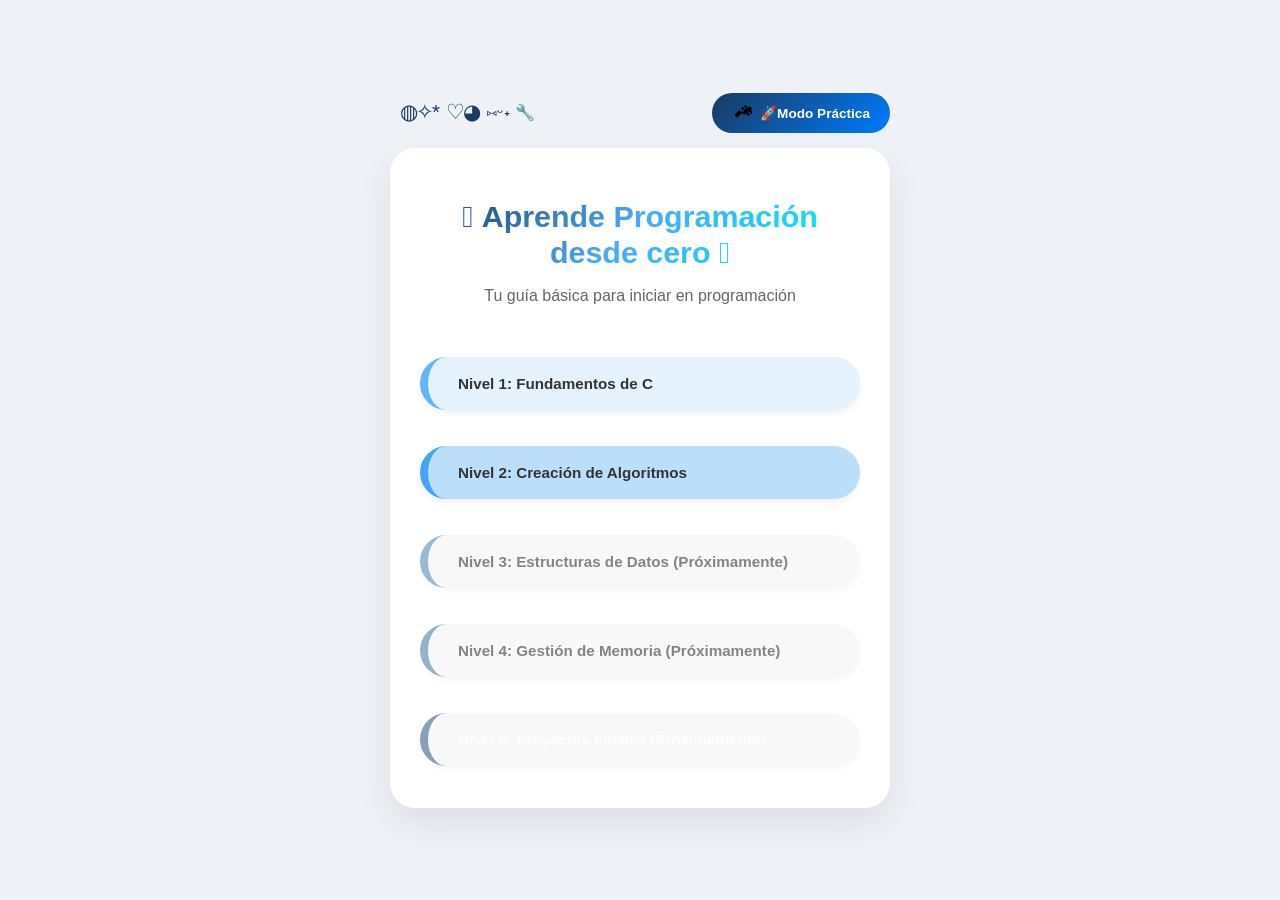
==== commit 35ff844f: "Add files via upload" ====
--- a/index.html
+++ b/index.html
@@ -24,6 +24,11 @@
     </div>
 
     <div id="config-bar" class="config-bar">
+        <p style="font-weight: bold; margin-bottom: 10px; color: #1A3A5F; font-size: 0.9em;">Ajustes de Visualización</p>
+        <button class="btn-toggle" id="darkModeBtn">🌙 Modo Oscuro</button>
+        
+        <hr style="border: 0; height: 1px; background: rgba(26, 58, 95, 0.1); margin: 15px 0;">
+
         <p style="margin-bottom: 10px; font-weight: bold; color: #1A3A5F; font-size: 0.9em;">Alineación del Texto:</p>
         <div style="display: flex; gap: 10px; justify-content: center;">
             <button class="btn-toggle" onclick="setAlign('justify')">≡ Justificado</button>
@@ -33,7 +38,7 @@
 
     <div class="card-container">
         <h1>𓍢 Aprende Programación desde cero 𓍢</h1>
-        <p style="color: #666; margin-bottom:30px; text-align: center;">
+        <p style="color: #666; margin-bottom:40px; text-align: center;">
             Tu guía básica para iniciar en programación
         </p>
 
@@ -46,7 +51,7 @@
         </div>
     </div>
 
-    <script>
+    <script src="script.js"></script> <script>
         function toggleConfig() {
             const bar = document.getElementById('config-bar');
             bar.style.display = (bar.style.display === 'block') ? 'none' : 'block';
@@ -54,12 +59,11 @@
 
         function setAlign(type) {
             localStorage.setItem('userTextAlign', type);
-            const bar = document.getElementById('config-bar');
-            bar.style.display = 'none';
+            // Aplicar el alineado inmediatamente para probar
+            document.querySelector('.card-container p').style.textAlign = type;
             console.log("Preferencia guardada: " + type);
         }
     </script>
 
 </body>
-</html>
-
+</html>
--- a/style.css
+++ b/style.css
@@ -1,4 +1,5 @@
 :root {
+  /* MODO CLARO (Tus colores originales) */
   --bg: #eef2f7;
   --card: white;
   --text: #333;
@@ -6,30 +7,67 @@
   --dark-blue: #1A3A5F;
   --lavanda: #CCCCFF;
   --celeste-brillante: #4facfe;
-  --sombra: rgba(0, 0, 0, 0.08);
-}
-
-.dark-mode {
-  --bg: #1e1e1e;
-  --card: #2a2a2a;
+  
+  /* Colores de niveles en modo claro */
+  --lvl1-bg: #e3f2fd; --lvl1-border: #64b5f6;
+  --lvl2-bg: #bbdefb; --lvl2-border: #42a5f5;
+  --lvl3-bg: #90caf9; --lvl3-border: #2196f3;
+  --lvl4-bg: #64b5f6; --lvl4-border: #1e88e5;
+  --lvl5-bg: #42a5f5; --lvl5-border: #1565c0;
+  
+  /* Botones Navegación Claro */
+  --btn-prev-bg: #FFD8A8; --btn-prev-text: #874100;
+  --btn-next-bg: #C2F0C2; --btn-next-text: #1E5631;
+}
+
+body.dark-mode {
+  /* MODO OSCURO (Nuevos contrastes) */
+  --bg: #121212;
+  --card: #1e1e1e;
   --text: #f5f5f5;
   --subtitle: #cfcfcf;
-}
-
-/* Animaciones de Fluidez */
+  --dark-blue: #4facfe; /* Azul brillante para resaltar */
+  --lavanda: #3a3a5e;
+  --celeste-brillante: #00f2fe;
+  
+  /* Colores de niveles en modo oscuro */
+  --lvl1-bg: #0d253f; --lvl1-border: #1e88e5;
+  --lvl2-bg: #153450; --lvl2-border: #1976d2;
+  --lvl3-bg: #1b4361; --lvl3-border: #1565c0;
+  --lvl4-bg: #1e3a5f; --lvl4-border: #1e88e5;
+  --lvl5-bg: #2c5282; --lvl5-border: #1565c0;
+
+  /* Botones Navegación Oscuro */
+  --btn-prev-bg: #5d4037; --btn-prev-text: #ffccbc;
+  --btn-next-bg: #1b5e20; --btn-next-text: #c8e6c9;
+}
+
+/* 1. ANIMACIONES DE FLUIDEZ */
 @keyframes fadeInUp {
   from { opacity: 0; transform: translateY(20px); }
   to { opacity: 1; transform: translateY(0); }
 }
 
-@keyframes pulse {
-    0% { box-shadow: 0 4px 6px rgba(26, 58, 95, 0.1); transform: scale(1); }
-    50% { box-shadow: 0 0 15px rgba(79, 172, 254, 0.5); transform: scale(1.03); }
-    100% { box-shadow: 0 4px 6px rgba(26, 58, 95, 0.1); transform: scale(1); }
-}
-
+@keyframes breathing {
+  0%, 100% { transform: scale(1); opacity: 0.8; }
+  50% { transform: scale(1.05); opacity: 1; }
+}
+
+@keyframes actionPulse {
+  0% { box-shadow: 0 4px 6px rgba(26, 58, 95, 0.1); transform: scale(1); }
+  50% { box-shadow: 0 0 20px rgba(79, 172, 254, 0.6); transform: scale(1.03); }
+  100% { box-shadow: 0 4px 6px rgba(26, 58, 95, 0.1); transform: scale(1); }
+}
+
+@keyframes textGradientEffect {
+    0% { background-position: 0% 50%; }
+    100% { background-position: 100% 50%; }
+}
+
+/* 2. CONFIGURACIÓN GENERAL */
 body {
   background-color: var(--bg);
+  color: var(--text);
   font-family: 'Segoe UI', Tahoma, Geneva, Verdana, sans-serif;
   display: flex;
   flex-direction: column;
@@ -38,14 +76,10 @@
   min-height: 100vh;
   margin: 0;
   padding: 15px;
-  color: var(--text);
   box-sizing: border-box;
-  transition: background-color 0.4s ease;
-}
-
-/* =========================================
-   CONTENEDORES Y NAVEGACIÓN
-   ========================================= */
+  transition: background-color 0.4s ease, color 0.4s ease;
+}
+
 .card-container {
   background-color: var(--card);
   width: 100%;
@@ -53,10 +87,112 @@
   padding: 30px;
   border-radius: 25px;
   text-align: center;
-  box-shadow: 0 15px 35px var(--sombra);
+  box-shadow: 0 15px 35px rgba(0,0,0,0.08);
+  box-sizing: border-box;
   animation: fadeInUp 0.8s ease-out;
-}
-
+  transition: background-color 0.4s ease;
+}
+
+/* --- TÍTULO FOSFORESCENTE CON DEGRADADO --- */
+h1 {
+    font-size: 1.9em;
+    font-weight: 800;
+    text-align: center;
+    margin-top: 20px;
+    margin-bottom: 5px;
+    line-height: 1.2;
+    background: linear-gradient(135deg, var(--dark-blue), var(--celeste-brillante), #00f2fe, var(--celeste-brillante), var(--dark-blue));
+    background-size: 200% auto;
+    -webkit-background-clip: text;
+    -webkit-text-fill-color: transparent;
+    color: var(--dark-blue);
+    text-shadow: 2px 2px 4px rgba(0,0,0,0.05);
+    animation: textGradientEffect 1.5s ease infinite alternate;
+}
+
+/* 3. BOTONES DE NAVEGACIÓN */
+.btn {
+  text-decoration: none;
+  padding: 12px 25px;
+  border-radius: 50px;
+  font-weight: bold;
+  border: none;
+  cursor: pointer;
+  transition: 0.3s;
+  display: inline-block;
+  font-size: 0.95em;
+  box-sizing: border-box;
+}
+
+.btn-prev { background-color: var(--btn-prev-bg); color: var(--btn-prev-text); }
+.btn-next { background-color: var(--btn-next-bg); color: var(--btn-next-text); }
+.btn-quiz { background-color: var(--dark-blue); color: white; }
+
+/* 4. NIVELES OVALADOS */
+.lvl-btn {
+  margin: 12px 0;
+  width: 100%;
+  color: var(--text);
+  text-align: left;
+  padding: 18px 30px;
+  border-radius: 50px; 
+  border: none;
+  display: block;
+  font-weight: 700;
+  transition: all 0.3s cubic-bezier(0.4, 0, 0.2, 1);
+  box-shadow: 0 4px 6px rgba(0,0,0,0.05);
+}
+
+.lvl-btn:hover:not([disabled]) {
+    transform: translateY(-3px);
+    box-shadow: 0 8px 15px rgba(0,0,0,0.1);
+}
+
+.lvl-1 { background-color: var(--lvl1-bg); border-left: 8px solid var(--lvl1-border); }
+.lvl-2 { background-color: var(--lvl2-bg); border-left: 8px solid var(--lvl2-border); }
+.lvl-3 { background-color: var(--lvl3-bg); border-left: 8px solid var(--lvl3-border); }
+.lvl-4 { background-color: var(--lvl4-bg); border-left: 8px solid var(--lvl4-border); }
+.lvl-5 {
+    background-color: var(--lvl5-bg);
+    border-left: 8px solid var(--lvl5-border);
+    color: white; /* Se mantiene blanco por legibilidad */
+}
+
+.lvl-btn[disabled] {
+    opacity: 0.6;
+    filter: grayscale(0.5);
+    cursor: not-allowed;
+    background-color: #f5f5f5 !important;
+}
+
+/* 5. QUIZ Y CÓDIGO */
+.option-btn {
+  width: 100%;
+  padding: 12px;
+  margin: 8px 0;
+  border: 2px solid #eee;
+  border-radius: 12px;
+  background: var(--card);
+  cursor: pointer;
+  font-size: 1em;
+  color: var(--text);
+  outline: none;
+  transition: 0.2s;
+}
+
+.option-btn:hover { border-color: var(--celeste-brillante); background: rgba(79, 172, 254, 0.1); }
+
+pre {
+  background: #2d2d2d;
+  color: #f8f8f2;
+  padding: 15px;
+  border-radius: 10px;
+  text-align: left;
+  overflow-x: auto;
+  font-size: 0.9em;
+}
+
+/* 6. NAVEGACIÓN SUPERIOR Y LOGO CONFIG */
 .nav-wrapper {
     display: flex;
     justify-content: space-between;
@@ -66,6 +202,47 @@
     margin-bottom: 15px;
 }
 
+.config-trigger {
+    cursor: pointer;
+    color: var(--dark-blue);
+    padding: 10px;
+    display: flex;
+    flex-direction: row; 
+    align-items: center;
+    gap: 8px;
+    user-select: none;
+    transition: 0.3s;
+    animation: breathing 4s infinite ease-in-out;
+}
+
+.config-trigger span {
+    font-size: 1.3rem;
+    letter-spacing: -2px;
+    line-height: 1;
+    display: flex;
+    align-items: center;
+}
+
+.config-trigger:hover {
+    transform: scale(1.15);
+    filter: drop-shadow(0 0 5px var(--celeste-brillante));
+}
+
+.btn-practica.call-to-action {
+    background: linear-gradient(135deg, var(--dark-blue), #007bff);
+    color: white;
+    padding: 10px 20px;
+    border-radius: 50px;
+    text-decoration: none;
+    font-weight: bold;
+    font-size: 0.85em;
+    display: flex;
+    align-items: center;
+    gap: 8px;
+    animation: actionPulse 2s infinite ease-in-out;
+}
+
+/* 7. BARRA LAVANDA */
 .config-bar {
     display: none;
     background-color: var(--lavanda);
@@ -77,82 +254,11 @@
     box-shadow: 0 4px 15px rgba(0,0,0,0.1);
     text-align: center;
     animation: fadeInUp 0.4s ease-out;
-}
-
-/* =========================================
-   LOGO Y MODO PRÁCTICA (MOVIMIENTO)
-   ========================================= */
-.config-trigger {
-    cursor: pointer;
-    color: var(--dark-blue);
-    padding: 10px;
-    display: flex;
-    align-items: center;
-    gap: 5px;
-    transition: transform 0.3s cubic-bezier(0.175, 0.885, 0.32, 1.275);
-    user-select: none;
-}
-
-.aesthetic-symbols {
-    font-size: 1.2rem;
-    letter-spacing: -3px; /* Junta los símbolos para el rediseño */
-    white-space: nowrap;
-}
-
-.config-trigger:hover {
-    transform: scale(1.15);
-    filter: drop-shadow(0 0 5px var(--celeste-brillante));
-}
-
-.btn-practica {
-    background-color: var(--dark-blue);
-    color: white;
-    text-decoration: none;
-    padding: 10px 20px;
-    border-radius: 50px;
-    font-weight: bold;
-    font-size: 0.9em;
-    animation: pulse 2.5s infinite ease-in-out; /* Movimiento constante */
-    transition: all 0.3s ease;
-}
-
-.btn-practica:hover {
-    animation-play-state: paused; /* Se detiene al tocarlo */
-    transform: translateY(-2px);
-    background: #2a5298;
-}
-
-/* =========================================
-   NIVELES Y BOTONES
-   ========================================= */
-.lvl-btn {
-  margin: 10px 0;
-  width: 100%;
-  color: #333;
-  text-align: left;
-  padding: 15px 25px;
-  border-radius: 15px;
-  border: none;
-  cursor: pointer;
-  font-weight: bold;
-  transition: all 0.3s ease;
-  box-sizing: border-box;
-}
-
-.lvl-btn:hover:not([disabled]) {
-    transform: translateY(-3px);
-    box-shadow: 0 5px 15px rgba(0,0,0,0.1);
-}
-
-.lvl-1 { background-color: #e3f2fd; border-left: 8px solid #64b5f6; }
-.lvl-2 { background-color: #bbdefb; border-left: 8px solid #42a5f5; }
-.lvl-3 { background-color: #90caf9; border-left: 8px solid #2196f3; opacity: 0.7; }
-.lvl-4 { background-color: #64b5f6; border-left: 8px solid #1e88e5; opacity: 0.7; }
-.lvl-5 { background-color: #42a5f5; border-left: 8px solid #1565c0; color: white; opacity: 0.7; }
-
-/* Botones de Ajustes */
+    transition: background-color 0.4s ease;
+}
+
 .btn-toggle {
-    background: white;
+    background: var(--card);
     border: 2px solid var(--dark-blue);
     color: var(--dark-blue);
     padding: 6px 15px;
@@ -161,133 +267,4 @@
     cursor: pointer;
     margin: 5px;
     transition: 0.2s;
-}
-
-.btn-toggle:active {
-    background: var(--dark-blue);
-    color: white;
-}
-
-pre {
-  background: #2d2d2d;
-  color: #f8f8f2;
-  padding: 15px;
-  border-radius: 10px;
-  text-align: left;
-  overflow-x: auto;
-  font-size: 0.85em;
-  box-shadow: inset 0 0 10px rgba(0,0,0,0.5);
-}
-
-
-
-/* =========================================
-   REDISEÑO DE CABECERA: JERARQUÍA ULTRA-PROFESIONAL
-   ========================================= */
-
-/* A) ANIMACIÓN UNIFICADA (Pulso de respiración sutil) */
-@keyframes breathing {
-  0%, 100% { transform: scale(1); opacity: 0.9; }
-  50% { transform: scale(1.02); opacity: 1; }
-}
-
-/* B) LOGO DE CONFIGURACIÓN (Compacto y Discreto) */
-.config-trigger {
-    cursor: pointer;
-    font-size: 0.8rem; /* ¡MUCHO MÁS PEQUEÑO! */
-    color: var(--subtitle, #666); /* Usando color de subtítulo para menos peso */
-    padding: 8px;
-    display: flex;
-    flex-direction: column; /* Una línea para texto, otra para símbolos */
-    align-items: flex-start; /* Alineado a la izquierda */
-    transition: 0.3s;
-    user-select: none;
-    line-height: 1;
-    
-    /* Pulso muy sutil */
-    animation: breathing 4s infinite ease-in-out;
-}
-
-/* El texto de Config en arco sutil */
-.aesthetic-text {
-    font-size: 0.7em;
-    font-weight: bold;
-    color: var(--dark-blue, #1A3A5F);
-    letter-spacing: 2px;
-    border-bottom: 1px solid var(--lavanda, #CCCCFF); /* Pequeño subrayado lavanda */
-    display: inline-block;
-    width: fit-content;
-}
-
-/* Símbolos estéticos pegaditos y sutiles */
-.symbol-block {
-    font-size: 1em;
-    letter-spacing: -2px;
-    opacity: 0.6; /* Más transparente aún */
-    white-space: nowrap;
-}
-
-.config-trigger:hover {
-    opacity: 1;
-    color: var(--dark-blue, #1A3A5F);
-}
-
-
-/* C) MODO PRÁCTICA (Llamativo y Atractivo) */
-
-/* Definimos el pulso de luz llamativo */
-@keyframes actionPulse {
-    0% {
-        box-shadow: 0 4px 6px rgba(26, 58, 95, 0.1);
-        transform: scale(1);
-    }
-    50% {
-        /* Brillo celeste moderno e intenso */
-        box-shadow: 0 0 25px rgba(79, 172, 254, 0.8);
-        transform: scale(1.04);
-    }
-    100% {
-        box-shadow: 0 4px 6px rgba(26, 58, 95, 0.1);
-        transform: scale(1);
-    }
-}
-
-.btn-practica.call-to-action {
-    /* Degradado moderno de azul oscuro a celeste */
-    background: linear-gradient(135deg, #1A3A5F 0%, #007bff 100%);
-    color: white;
-    padding: 12px 25px;
-    border-radius: 50px;
-    font-weight: 800; /* Letras más gruesas */
-    font-size: 0.95em;
-    display: flex;
-    align-items: center;
-    gap: 10px;
-    box-shadow: 0 8px 15px rgba(0,0,0,0.15); /* Sombra inicial profunda */
-    
-    /* APLICAMOS LA ANIMACIÓN LLAMATIVA */
-    animation: actionPulse 2s infinite ease-in-out; 
-    
-    transition: all 0.3s ease;
-}
-
-/* Efecto al pasar el mouse */
-.btn-practica.call-to-action:hover {
-    animation-play-state: paused;
-    background: linear-gradient(135deg, #2a5298 0%, #4facfe 100%); /* Brillo extra al tocar */
-    transform: translateY(-3px);
-    box-shadow: 0 12px 25px rgba(0,0,0,0.25);
-}
-
-/* D) ICONO SVG PROFESIONAL (El cohete) */
-.icon-rocket {
-    width: 20px;
-    height: 20px;
-    fill: white; /* Color del icono */
-    transition: transform 0.3s ease;
-}
-
-.btn-practica:hover .icon-rocket {
-    transform: rotate(15deg) translateY(-2px); /* El cohete "speaks" al tocarlo */
-}
-
+}
